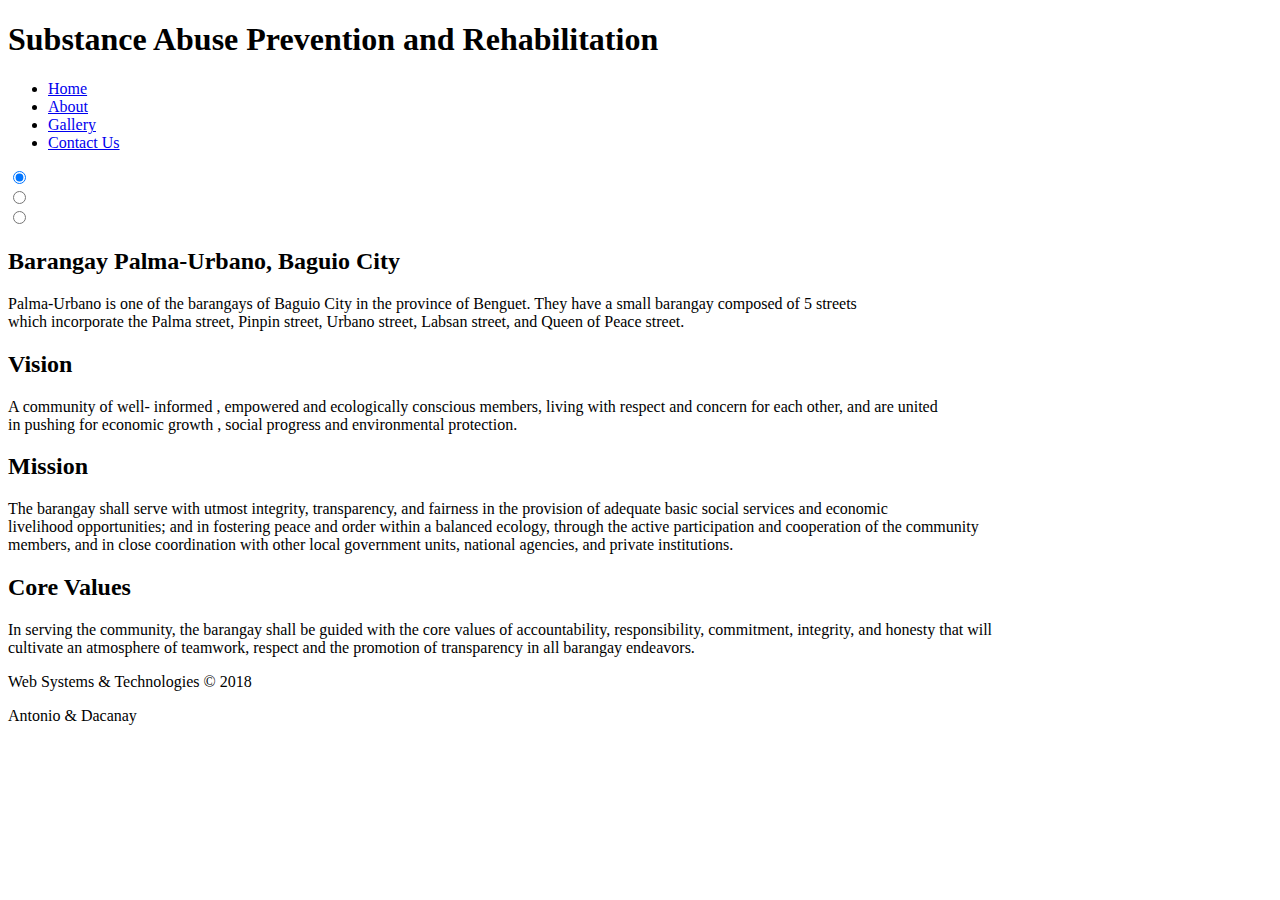
==== ADVOCACY-2/index.html @ aebe457c "Added index.html" ====
<!DOCTYPE html>
<html lang="en">
<head>
<meta charset="UTF-8">
<link rel="stylesheet" type="text/css" href="style.css" />

<title>Advocacy 2</title>
</head>
    
<body>

<header>
	<div class="header">
		<h1>Substance Abuse Prevention and Rehabilitation</h1>
	</div>
 
  <ul>
  	<li><a href="index.html">Home</a></li>
    <li><a href="about.html">About</a></li>
    <li><a href="gallery.html">Gallery</a></li>
    <li><a href="contact.html">Contact Us</a></li>
  </ul>

</header>

<div class="slider-container">
  <div class="menu">
    <label for="slide-dot-1"></label>
    <label for="slide-dot-2"></label>
    <label for="slide-dot-3"></label>
  </div>
  
  <input id="slide-dot-1" type="radio" name="slides" checked>
    <div class="slide slide-1"></div>
  
  <input id="slide-dot-2" type="radio" name="slides">
    <div class="slide slide-2"></div>
  
  <input id="slide-dot-3" type="radio" name="slides">
    <div class="slide slide-3"></div>
</div>

<!--Start Here-->
		<main>
			<section class="index-content">
					<h2>Barangay Palma-Urbano, Baguio City</h2>
					<p>Palma-Urbano is one of the barangays of Baguio City in the province of Benguet. They have a small barangay composed of 5 streets 
					<br>which incorporate the Palma street, Pinpin street, Urbano street, Labsan street, and Queen of Peace street. </p>
					
				
				<h2>Vision</h2>
					<p>A community of well- informed , empowered and ecologically conscious members, living with respect and concern for each other, and are united
					<br> in pushing for economic growth , social progress and environmental protection.</p>

				<h2>Mission</h2>
					<p>The barangay shall serve with utmost integrity, transparency, and fairness in the provision of adequate basic social services and economic 
					<br>livelihood opportunities; and in fostering peace and order within a balanced ecology, through the active participation and cooperation of the community
					<br>members, and in close coordination with other local government units, national  agencies, and private  institutions.</p>

				<h2>Core Values</h2>
					<p>In serving the community, the barangay shall be guided with the core values of accountability, responsibility, commitment, integrity, and honesty that will
					<br>cultivate an atmosphere of teamwork, respect and the promotion of transparency in all barangay endeavors.</p>
				
			</section>
		</main>  
		
		<!--footer-->
		<footer>
			<div class="footer">
				<p>Web Systems &amp; Technologies © 2018</p>
				<p>Antonio &amp; Dacanay</p>
			</div>
		</footer>

</body>
</html>
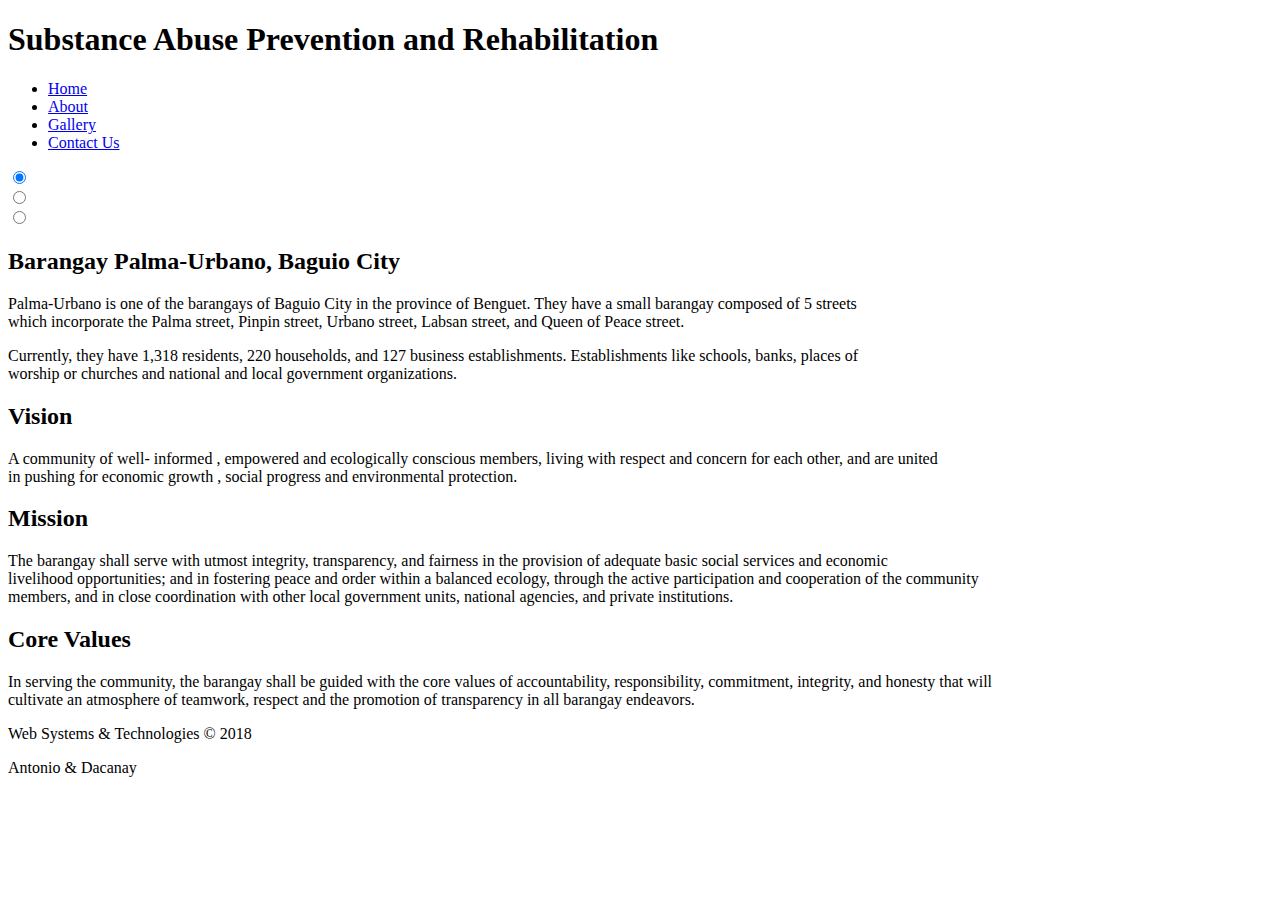
==== commit 1503c4b7: "Added some information" ====
--- a/ADVOCACY-2/index.html
+++ b/ADVOCACY-2/index.html
@@ -46,6 +46,8 @@
 					<h2>Barangay Palma-Urbano, Baguio City</h2>
 					<p>Palma-Urbano is one of the barangays of Baguio City in the province of Benguet. They have a small barangay composed of 5 streets 
 					<br>which incorporate the Palma street, Pinpin street, Urbano street, Labsan street, and Queen of Peace street. </p>
+					<p>Currently, they have 1,318 residents, 220 households,  and 127 business establishments. Establishments like schools, banks, places of<br>
+					worship or churches and national and local government organizations.</p>
 					
 				
 				<h2>Vision</h2>
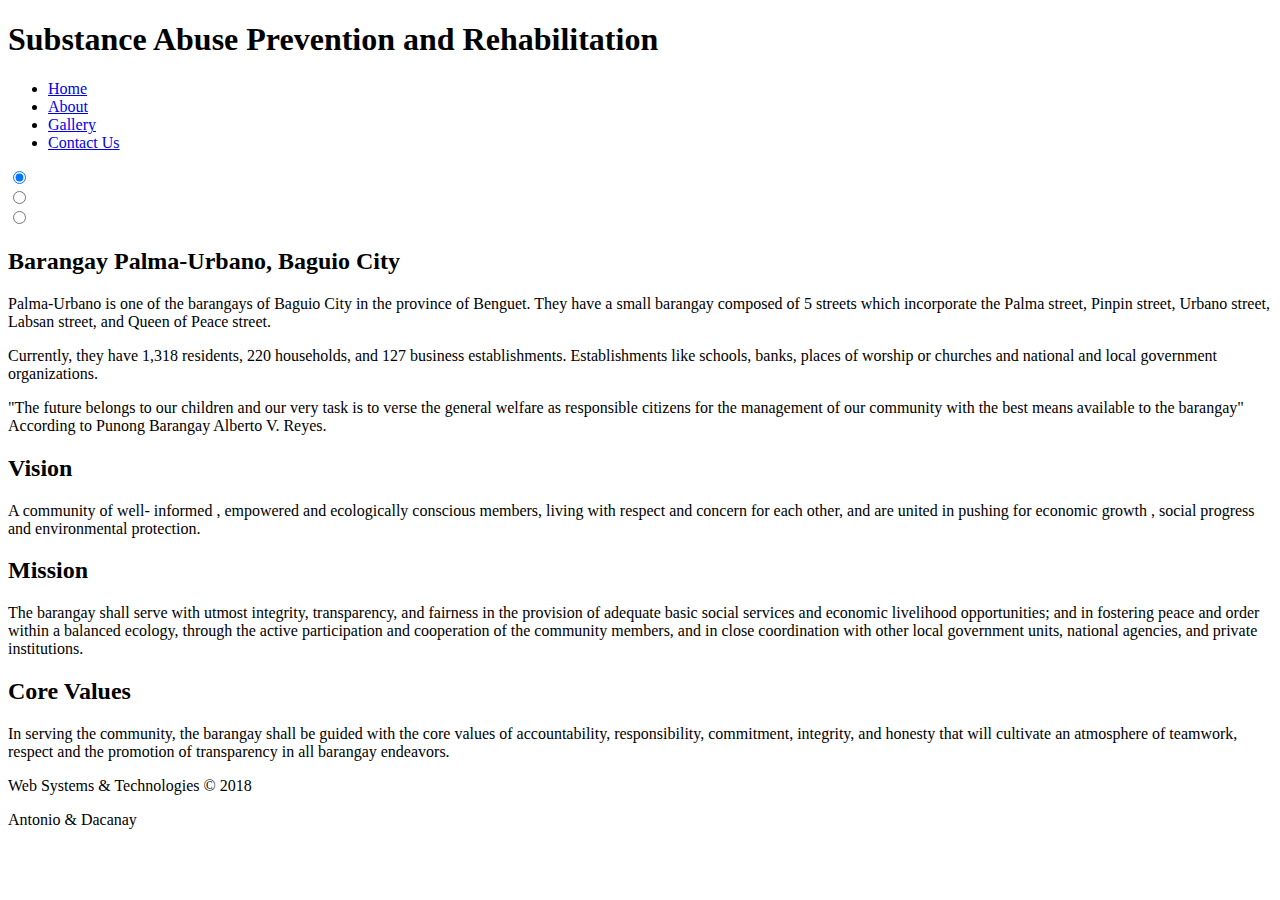
==== commit d74edf19: "Added more content" ====
--- a/ADVOCACY-2/index.html
+++ b/ADVOCACY-2/index.html
@@ -45,23 +45,25 @@
 			<section class="index-content">
 					<h2>Barangay Palma-Urbano, Baguio City</h2>
 					<p>Palma-Urbano is one of the barangays of Baguio City in the province of Benguet. They have a small barangay composed of 5 streets 
-					<br>which incorporate the Palma street, Pinpin street, Urbano street, Labsan street, and Queen of Peace street. </p>
-					<p>Currently, they have 1,318 residents, 220 households,  and 127 business establishments. Establishments like schools, banks, places of<br>
+					which incorporate the Palma street, Pinpin street, Urbano street, Labsan street, and Queen of Peace street. </p>
+					<p>Currently, they have 1,318 residents, 220 households,  and 127 business establishments. Establishments like schools, banks, places of
 					worship or churches and national and local government organizations.</p>
+					<p>"The future belongs to our children and our very task is to verse the general welfare as responsible citizens for the management of our
+					community with the best means available to the barangay" According to Punong Barangay Alberto V. Reyes.</p>
 					
 				
 				<h2>Vision</h2>
 					<p>A community of well- informed , empowered and ecologically conscious members, living with respect and concern for each other, and are united
-					<br> in pushing for economic growth , social progress and environmental protection.</p>
+					 in pushing for economic growth , social progress and environmental protection.</p>
 
 				<h2>Mission</h2>
 					<p>The barangay shall serve with utmost integrity, transparency, and fairness in the provision of adequate basic social services and economic 
-					<br>livelihood opportunities; and in fostering peace and order within a balanced ecology, through the active participation and cooperation of the community
-					<br>members, and in close coordination with other local government units, national  agencies, and private  institutions.</p>
+					livelihood opportunities; and in fostering peace and order within a balanced ecology, through the active participation and cooperation of the community
+					members, and in close coordination with other local government units, national  agencies, and private  institutions.</p>
 
 				<h2>Core Values</h2>
 					<p>In serving the community, the barangay shall be guided with the core values of accountability, responsibility, commitment, integrity, and honesty that will
-					<br>cultivate an atmosphere of teamwork, respect and the promotion of transparency in all barangay endeavors.</p>
+					cultivate an atmosphere of teamwork, respect and the promotion of transparency in all barangay endeavors.</p>
 				
 			</section>
 		</main>  
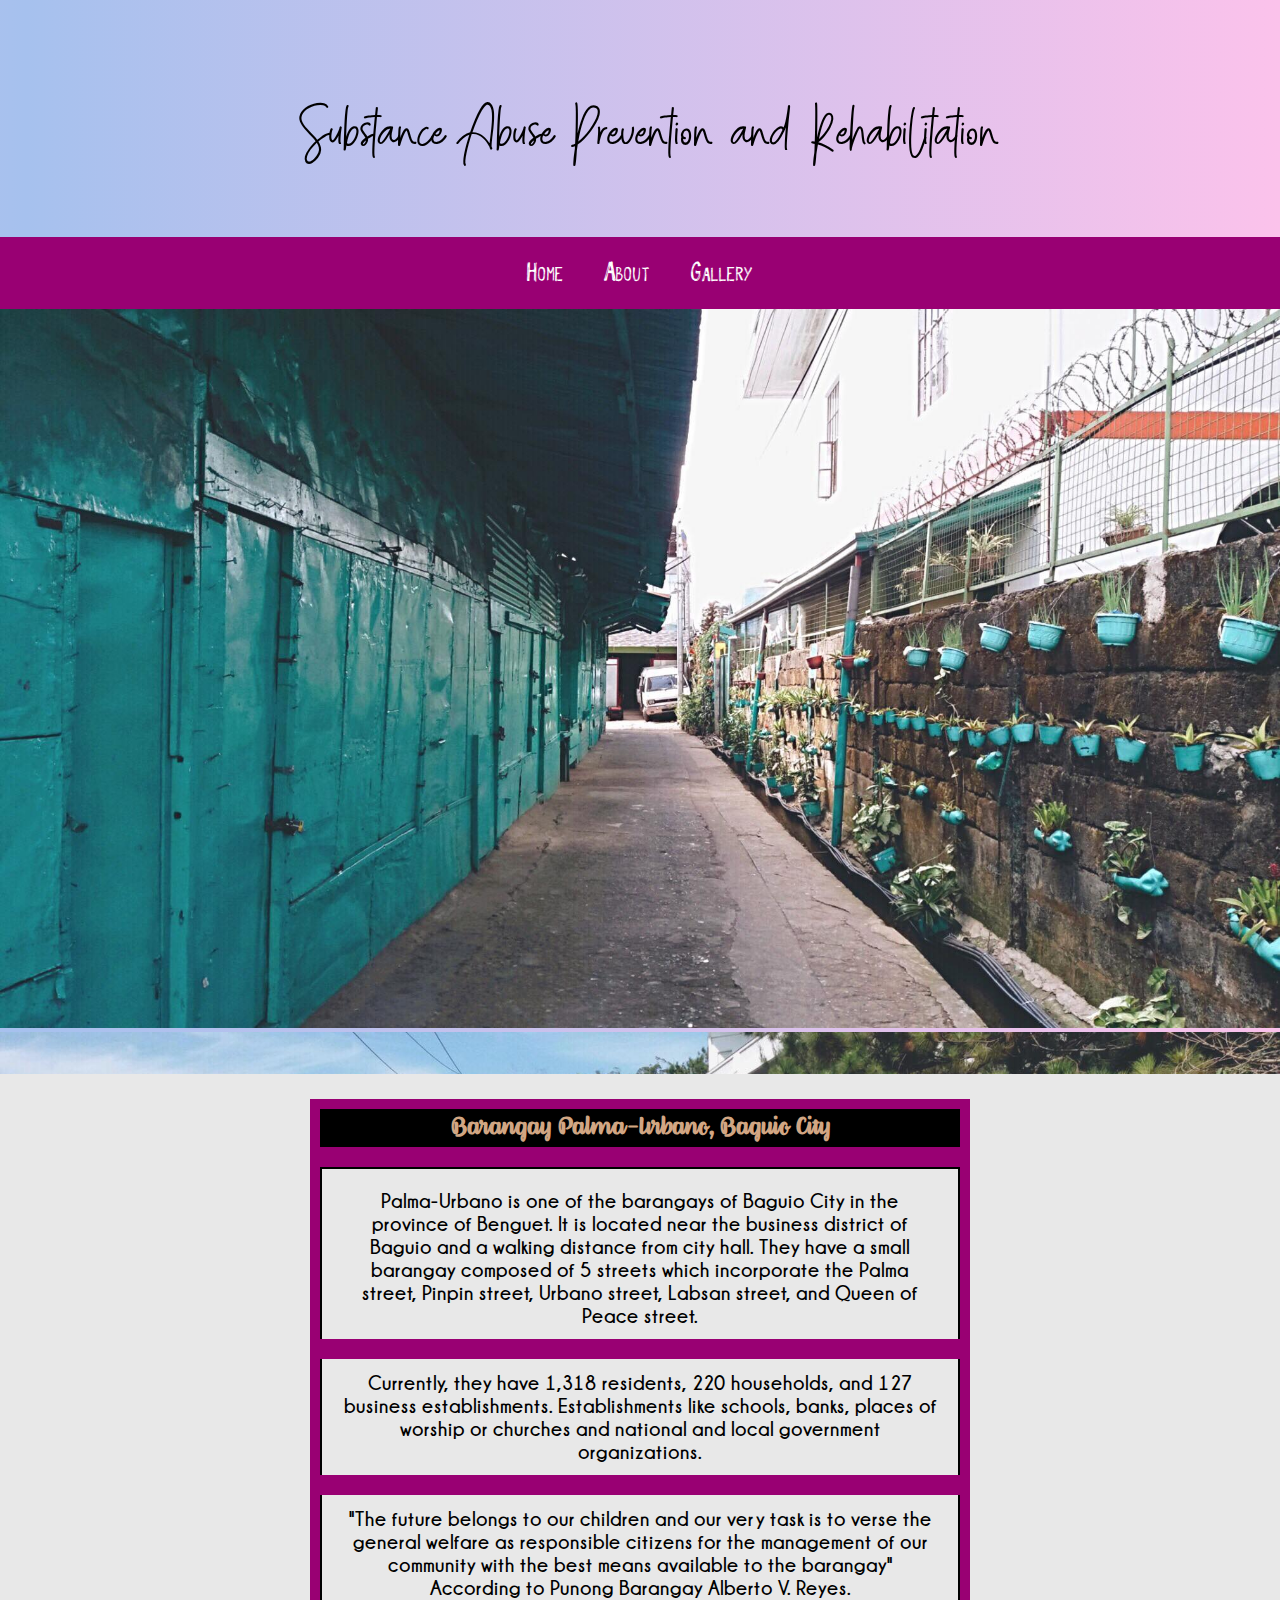
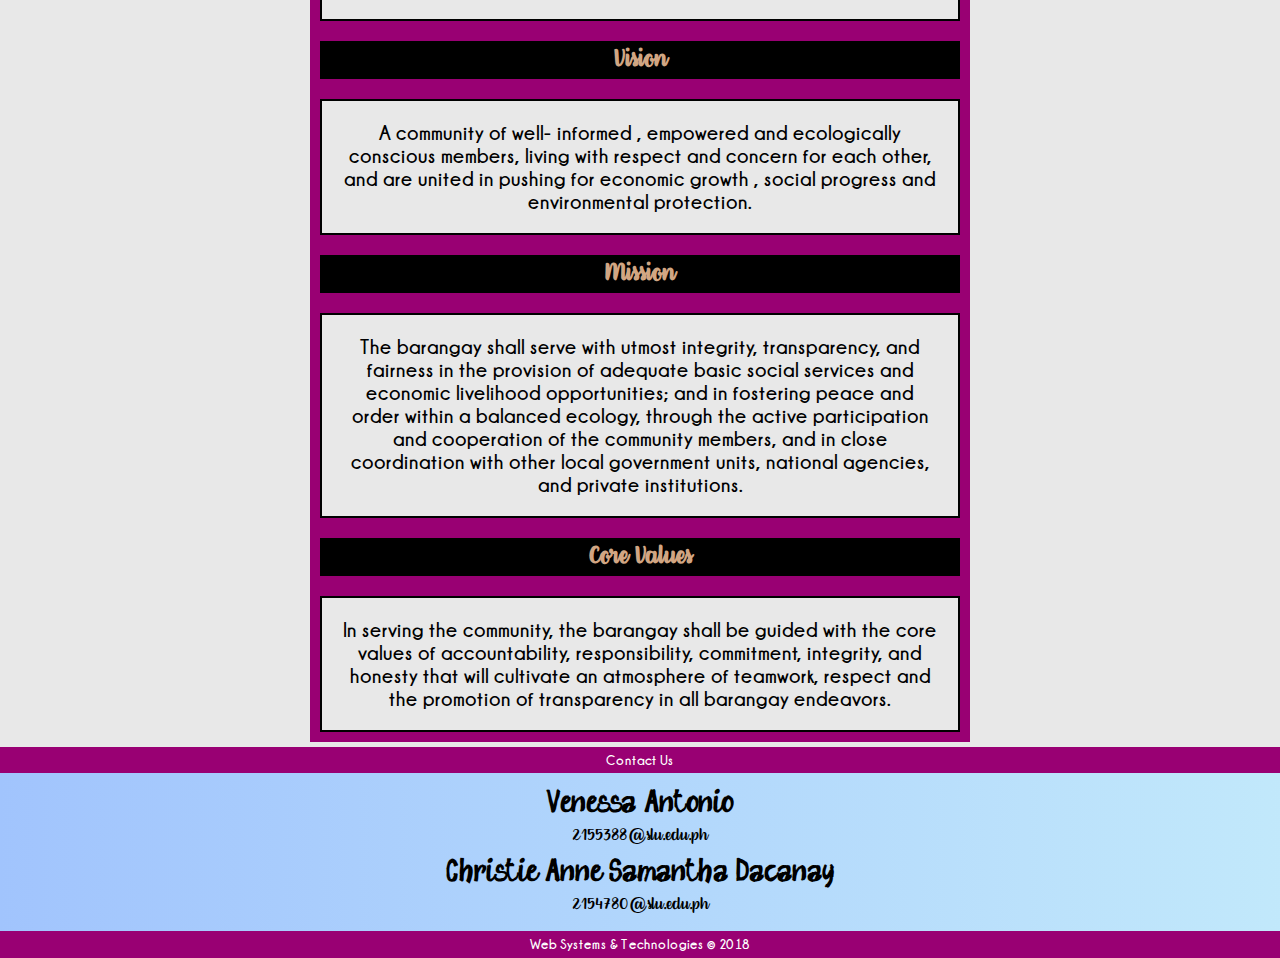
==== commit b8832f93: "Updated the repository for ADVOCACY 1 and 3" ====
--- a/ADVOCACY-2/index.html
+++ b/ADVOCACY-2/index.html
@@ -2,7 +2,8 @@
 <html lang="en">
 <head>
 <meta charset="UTF-8">
-<link rel="stylesheet" type="text/css" href="style.css" />
+<link rel="stylesheet" type="text/css" href="styles/style.css" />
+<link rel="stylesheet" type="text/css" href="altstyles/style.css" />
 
 <title>Advocacy 2</title>
 </head>
@@ -18,7 +19,6 @@
   	<li><a href="index.html">Home</a></li>
     <li><a href="about.html">About</a></li>
     <li><a href="gallery.html">Gallery</a></li>
-    <li><a href="contact.html">Contact Us</a></li>
   </ul>
 
 </header>
@@ -28,33 +28,43 @@
     <label for="slide-dot-1"></label>
     <label for="slide-dot-2"></label>
     <label for="slide-dot-3"></label>
+	<label for="slide-dot-4"></label>
+	<label for="slide-dot-5"></label>
   </div>
   
-  <input id="slide-dot-1" type="radio" name="slides" checked>
+  <img src="images/27744957_1662921013746784_712955879_o.jpg" input id="slide-dot-1" type="radio" name="slides">
     <div class="slide slide-1"></div>
   
-  <input id="slide-dot-2" type="radio" name="slides">
+  <img src="images/27708043_1662921073746778_52897513_o.jpg" input id="slide-dot-2" type="radio" name="slides">
     <div class="slide slide-2"></div>
   
-  <input id="slide-dot-3" type="radio" name="slides">
+  <img src="images/27710944_1662922923746593_397688184_o.jpg" input id="slide-dot-3" type="radio" name="slides">
     <div class="slide slide-3"></div>
+
+  <img src="images/27744735_1662921173746768_1920278757_o.jpg"  id="slide-dot-4" type="radio" name="slides">
+    <div class="slide slide-4"></div>	
+
+  <img src="images/27746651_1662922943746591_334634392_o.jpg" input id="slide-dot-5" type="radio" name="slides">
+    <div class="slide slide-5"></div>	
+	
 </div>
 
 <!--Start Here-->
 		<main>
 			<section class="index-content">
 					<h2>Barangay Palma-Urbano, Baguio City</h2>
-					<p>Palma-Urbano is one of the barangays of Baguio City in the province of Benguet. They have a small barangay composed of 5 streets 
-					which incorporate the Palma street, Pinpin street, Urbano street, Labsan street, and Queen of Peace street. </p>
-					<p>Currently, they have 1,318 residents, 220 households,  and 127 business establishments. Establishments like schools, banks, places of
-					worship or churches and national and local government organizations.</p>
+					<p>Palma-Urbano is one of the barangays of Baguio City in the province of Benguet. It is located near the business district of Baguio and a walking distance
+					from city hall. They have a small barangay composed of 5 streets which incorporate the Palma street, Pinpin street, Urbano street, Labsan street, and Queen of Peace street. </p>
+					
+					<p>Currently, they have 1,318 residents, 220 households, and 127 business establishments. Establishments like schools, banks, places of worship or 
+					churches and national and local government organizations.</p>
+					
 					<p>"The future belongs to our children and our very task is to verse the general welfare as responsible citizens for the management of our
 					community with the best means available to the barangay" According to Punong Barangay Alberto V. Reyes.</p>
-					
 				
 				<h2>Vision</h2>
 					<p>A community of well- informed , empowered and ecologically conscious members, living with respect and concern for each other, and are united
-					 in pushing for economic growth , social progress and environmental protection.</p>
+					in pushing for economic growth , social progress and environmental protection.</p>
 
 				<h2>Mission</h2>
 					<p>The barangay shall serve with utmost integrity, transparency, and fairness in the provision of adequate basic social services and economic 
@@ -69,12 +79,29 @@
 		</main>  
 		
 		<!--footer-->
-		<footer>
-			<div class="footer">
-				<p>Web Systems &amp; Technologies © 2018</p>
-				<p>Antonio &amp; Dacanay</p>
+		<div id="footer">
+			<div class="tomottoWrap">
+    			<div id="tomotto">Contact Us</div>
+			<div class="lookWrap">
+				<div id="look">
+					<div class="section">
+						<h2>Venessa Antonio</h2>
+						<p>2155388@slu.edu.ph</p>
+					</div>
+					<div class="section">
+						<h2>Christie Anne Samantha Dacanay</h2>
+						<p>2154780@slu.edu.ph</p>
+					</div>
+					<div class="section">
+						
+					</div>
+				</div>
 			</div>
-		</footer>
-
+			<div class="legality">
+		Web Systems &amp; Technologies © 2018
+			</div>
+			</div>
+	</div>
+	
 </body>
 </html>
--- a/ADVOCACY-2/styles/style.css
+++ b/ADVOCACY-2/styles/style.css
@@ -0,0 +1,259 @@
+/* Font Style */
+@font-face{
+  font-family: RaspoutineDemiBold_TB;
+  src: url(RaspoutineDemiBold_TB.otf);
+}
+
+/* Start Here */
+html, body {
+	width: 100%;
+	height: 100%;
+	margin: 0;
+	padding: 0;
+	background-color: #E8E8E8;
+}
+
+.header {
+	background-color: #004953;
+	padding: 30px 20px;
+	text-align:center;
+	color: #d1a683;
+}
+
+.header h1 {
+	position: relative;
+	top: 14px;
+	left: 10px;
+	padding: 10px 10px;
+	font: 33pt century gothic;
+}
+
+/* Navigation */
+ul {
+    list-style: none;
+    margin: 0;
+    padding: 0;
+    overflow: hidden;
+    background-color: black;
+    text-align:center;
+	font: 17pt century gothic;
+}
+
+li {
+    display:inline;
+}
+
+li a {
+    display: block;
+    color: white;
+    text-align: center;
+    padding: 20px 17px;
+    text-decoration: none;
+    display:inline-block;
+	font-size:20px;
+}
+
+a:hover:not(.active) {
+    background-color: #111;
+}
+
+.active {
+	background-color:#4CAF50;
+}
+
+/* Content */
+main{
+	background-color: #E8E8E8;
+}
+.index-content {
+ 	text-align:center;
+	padding: 15px;
+	margin: 0 auto;
+    max-width: 640px;
+    width: 94%;
+	color: black;
+}
+
+.index-content h2{
+	padding: 5px;
+	color: white;
+	font-family: RaspoutineDemiBold_TB;
+	position: -webkit-sticky;
+    position: sticky;
+    top: 0;
+    background-color: black;
+    border: 2px solid black;
+	outline: #004953 solid 10px;
+}
+
+.index-content p{
+	font: 15pt century gothic;
+	border: 2px solid black;
+    outline: #004953 solid 10px;
+    margin: auto;    
+    padding: 20px;
+    text-align: center;
+	background-color: #E8E8E8
+}
+
+.about-content{
+	text-align:center;
+	padding: 25px;
+	margin: 0 auto;
+    max-width: 640px;
+    width: 94%;
+	color: black;
+}
+
+.about-content h2{
+	padding: 5px;
+	color: white;
+	font-family: RaspoutineDemiBold_TB;
+	position: -webkit-sticky;
+    position: sticky;
+    top: 0;
+	background-color: black;
+	border: 2px solid black;
+    outline: #004953 solid 10px;
+    margin: auto;    
+    text-align: center;
+}
+
+.about-content h3{
+	padding: 5px;
+	color: #d1a683;
+	font-family: RaspoutineDemiBold_TB;
+	position: -webkit-sticky;
+    position: sticky;
+    top: 0;
+	background-color: #004953;
+	border: 2px solid black;
+    outline: #004953 solid 10px;
+    margin: auto;    
+    text-align: center;;
+}
+
+.about-content p{
+	text-align: center;
+	font: 15pt century gothic;
+	border: 2px solid black;
+    outline: #004953 solid 10px;
+    margin: auto;    
+    padding: 20px;
+}
+
+img {
+	max-width: 100%;
+}
+
+.slider-container{
+	height: 85%;
+	width: 100%;
+	position: relative;
+	overflow: hidden; 
+	text-align: center;
+}
+
+/* Gallery */
+.grid { 
+	display: grid;
+	grid-template-columns: 1fr 1fr 1fr;
+	grid-gap: 10px;
+	align-items: center;
+	justify-items: center;
+	padding-bottom: 18px;
+	padding-top: 18px;
+}
+
+.grid img {
+	border: 1px solid #ccc;
+	box-shadow: 2px 2px 6px 0px  rgba(0,0,0,0.3);
+	max-width: 100%;
+	width: 420px;
+	height: 500px;
+	padding: 3px;
+	border: 7px solid #004953;
+	outline: black solid 3px;
+	-webkit-transition: all 1s ease;
+    -moz-transition: all 1s ease;
+    -o-transition: all 1s ease;
+    -ms-transition: all 1s ease;
+    transition: all 1s ease;
+}
+
+.grid img:hover {
+  width: 520px;
+  height: 600px;
+}
+
+/* Footer */
+#footer{
+	margin-bottom: -150px;
+	clear: both;
+}
+.tomottoWrap{
+	position: relative;
+	background: black;
+	color: white;
+}
+
+#tomotto{
+	margin: auto;
+	width: 700px;
+	text-align: center;
+	clear: both;
+	line-height: 2em;
+	color: white;
+	font: 10pt century gothic;
+}
+
+.lookWrap{
+	position: relative; 
+	background-color: #004953;
+	float: left;
+	width: 100%;
+}
+
+#look{
+	margin: auto;
+	width: 700px;
+	position: relative;
+	padding: 2px 2px;
+}
+
+.section{
+	overflow: hidden;
+	float: center;
+	display: inline;
+	width: 160px;
+	font: 10pt verdana;
+	line-height: 0px;
+	text-align: center;
+	color: #d1a683;
+}
+
+.section h3{
+	font-weight: normal;
+	font: 12pt Verdana;
+	color: #d1a683;
+}
+
+.section p{
+	font-weight: normal;
+	font: 12pt century gothic;
+	color: #d1a683;
+}
+
+.section a{
+	display: block;
+}
+
+.legality{
+	margin: auto;
+	width: 700px;
+	text-align: center;
+	clear: both;
+	font: 10pt century gothic;
+	line-height: 2em;
+	color: white;
+}--- a/ADVOCACY-2/altstyles/style.css
+++ b/ADVOCACY-2/altstyles/style.css
@@ -0,0 +1,309 @@
+/* Font Style */
+@font-face{
+ 	font-family: better_phoenix_sample;
+  	src: url(better_phoenix_sample.otf);
+ }
+ @font-face{
+	font-family: Menulist-Beauty;
+	src: url(Menulist-Beauty.ttf);
+ }
+ @font-face{
+	font-family: sketch-me__FREE-version;
+	src: url(sketch-me__FREE-version.ttf);
+ }
+ @font-face{
+	font-family: ChampagneLimousines;
+	src: url(ChampagneLimousines.ttf);
+ }
+
+
+/* Start Here */
+html, body {
+	width: 100%;
+	height: 100%;
+	margin: 0;
+	padding: 0;
+	background-image: linear-gradient(to right, #fbc2eb 0%, #a6c1ee 51%, #fbc2eb 100%);
+	flex: 1 1 auto;
+	transition: 0.5s;
+	background-size: 200% auto;
+}
+
+html,body:hover{
+	background-position: right center;
+}
+
+.header {
+	background-image: linear-gradient(to right, #fbc2eb 0%, #a6c1ee 51%, #fbc2eb 100%);
+	padding: 20px 20px;
+	text-align:center;
+	color: black;
+	flex: 1 1 auto;
+	transition: 0.5s;
+	background-size: 200% auto;
+}
+
+.header:hover {
+	  background-position: right center;
+}
+
+.header h1 {
+	font-family: Menulist-Beauty;
+	position: relative;
+	top: 14px;
+	left: 10px;
+	padding: 10px 10px;
+	font-size: 55pt;
+}
+
+/* Navigation */
+ul {
+    list-style: none;
+    margin: 0;
+    padding: 0;
+    overflow: hidden;
+    background-color: #990073;
+    text-align:center;
+	font: 50pt;
+	font-family: sketch-me__FREE-version;
+}
+
+li {
+    display:inline-block;
+	font-variant: small-caps;
+	cursor: pointer;
+}
+
+li a {
+    display: block;
+    color: white;
+    text-align: center;
+    padding: 20px 17px;
+    text-decoration: none;
+	font-size:28px;
+}
+
+a:hover:not(.active) {
+    background-color: #FEFFFF;
+	transition: all 0.80s;
+	color: black;
+}
+
+.active {
+	background-color:#4CAF50;
+}
+
+/* Content */
+.index-content {
+ 	text-align:center;
+	padding: 15px;
+	margin: 0 auto;
+    max-width: 640px;
+    width: 94%;
+	color: black;
+}
+
+.index-content h2{
+	padding: 5px;
+	color: #d1a683;
+	font-family: better_phoenix_sample;
+	position: -webkit-sticky;
+    position: sticky;
+    top: 0;
+    background-color: black;
+    border: 2px solid black;
+	outline: #990073 solid 10px;
+}
+
+.index-content p{
+	font-family:  ChampagneLimousines;
+	font-size: 15pt;
+	border: 2px solid black;
+    outline: #990073 solid 10px;
+    margin: auto;    
+    padding: 20px;
+    text-align: center;
+	background-color: #E8E8E8;
+}
+
+.about-content{
+	text-align:center;
+	padding: 25px;
+	margin: 0 auto;
+    max-width: 640px;
+    width: 94%;
+	color: black;
+}
+
+.about-content h2{
+	padding: 5px;
+	color: #d1a683;
+	font-family: better_phoenix_sample;
+	position: -webkit-sticky;
+    position: sticky;
+    top: 0;
+	background-color: black;
+	border: 2px solid black;
+    outline: #990073 solid 10px;
+    margin: auto;    
+    text-align: center;
+}
+
+.about-content h3{
+	padding: 5px;
+	color: #d1a683;
+	font-family: sketch-me__FREE-version;
+	position: -webkit-sticky;
+    position: sticky;
+    top: 0;
+	background-color: black;
+	border: 2px solid black;
+    outline: #990073 solid 10px;
+    margin: auto;    
+    text-align: center;;
+}
+
+.about-content p{
+	text-align: center;
+	font-family:  ChampagneLimousines;
+	font-size: 15pt;
+	border: 2px solid black;
+    outline: #990073 solid 10px;
+    margin: auto;    
+    padding: 20px;
+    background-color: #E8E8E8;
+}
+
+img {
+	max-width: 100%;
+}
+
+.slider-container{
+	height: 85%;
+	width: 100%;
+	position: relative;
+	overflow: hidden; 
+	text-align: center;
+}
+
+/* Gallery */
+.grid { 
+	display: grid;
+	grid-template-columns: 1fr 1fr 1fr;
+	grid-gap: 10px;
+	align-items: center;
+	justify-items: center;
+	padding-bottom: 18px;
+	padding-top: 18px;
+}
+
+.grid img {
+	border: 1px solid #ccc;
+	box-shadow: 2px 2px 6px 0px  rgba(0,0,0,0.3);
+	max-width: 100%;
+	width: 420px;
+	height: 500px;
+	padding: 3px;
+	border: 7px solid #990073;
+	outline: black solid 3px;
+    -webkit-transition: all 0.5s ease;
+    -moz-transition: all 0.5s ease;
+    -o-transition: all 0.5s ease;
+    -ms-transition: all 0.5s ease;
+    transition: all 0.5s ease;
+}
+
+.grid img:hover {
+	width: 340px;
+	height: 400px;
+  	border-radius: 50%;
+  	-webkit-transform: rotate(360deg);
+    -moz-transform: rotate(360deg);
+    -o-transform: rotate(360deg);
+    -ms-transform: rotate(360deg);
+    transform: rotate(360deg);
+}
+
+/* Footer */
+#footer{
+	margin-bottom: -150px;
+	clear: both;
+}
+.tomottoWrap{
+	position: relative;
+	background-color: #990073;
+	color: white;
+}
+
+#tomotto{
+	font-family: ChampagneLimousines;
+	margin: auto;
+	width: 700px;
+	text-align: center;
+	clear: both;
+	line-height: 2em;
+	color: white;
+	font: 10pt;
+}
+
+.lookWrap{
+	position: relative; 
+	background-image: linear-gradient(to right, #a1c4fd 0%, #c2e9fb 51%, #a1c4fd 100%);
+	float: left;
+	width: 100%;
+	flex: 1 1 auto;
+	transition: 0.5s;
+	background-size: 200% auto;
+}
+
+.lookWrap:hover{
+	background-position: right center;
+}
+
+#look{
+	margin: auto;
+	width: 700px;
+	position: relative;
+	padding: 2px 2px;
+}
+
+.section{
+	overflow: hidden;
+	float: center;
+	display: inline;
+	width: 160px;
+	font-family: sketch-me__FREE-version;
+	font-size: 16pt;
+	line-height: 0px;
+	text-align: center;
+	color: black;
+}
+
+.section h3{
+	font-weight: normal;
+	font-size: 12pt;
+	font-family: better_phoenix_sample;
+	color: black;
+}
+
+.section p{
+	font-weight: normal;
+	font-family: better_phoenix_sample;
+	font-size: 12pt;
+	color: black;
+}
+
+.section a{
+	display: block;
+}
+
+.legality{
+	font-family: ChampagneLimousines;
+	margin: auto;
+	width: 700px;
+	text-align: center;
+	clear: both;
+	font: 10pt;
+	line-height: 2em;
+	color: white;
+}